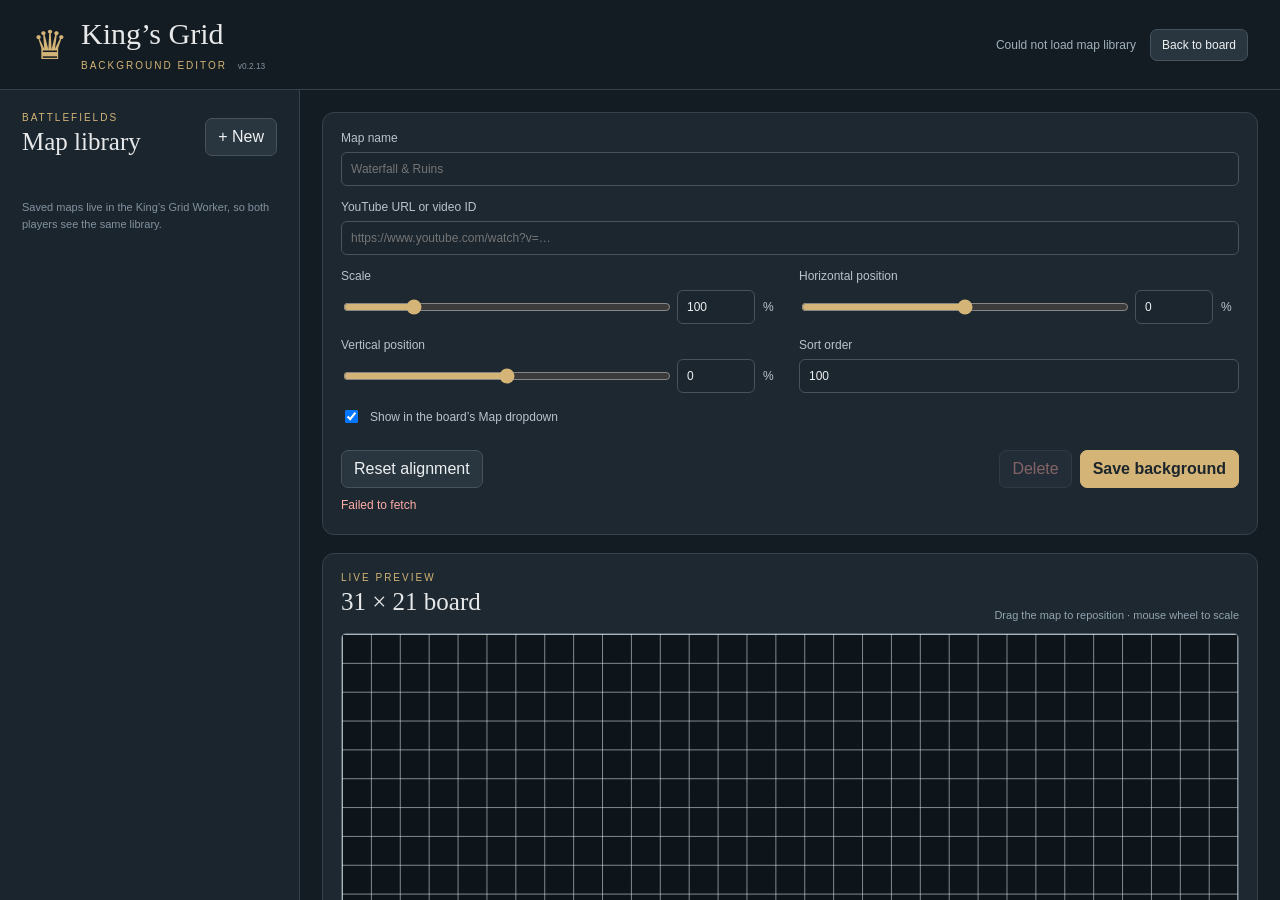
==== background-editor.html @ 61ca35c9 "Add files via upload" ====
<!doctype html>
<html lang="en">
<head>
<meta charset="utf-8">
<meta name="viewport" content="width=device-width,initial-scale=1">
<title>King’s Grid • Background Editor</title>
<link rel="stylesheet" href="background-editor.css">
</head>
<body>
<header>
  <div class="brand"><span class="crown">♛</span><div><h1>King’s Grid</h1><span class="eyebrow">BACKGROUND EDITOR <small>v0.2.13</small></span></div></div>
  <div class="header-actions"><span id="status">Connecting…</span><a href="./">Back to board</a></div>
</header>
<main>
  <aside class="library">
    <div class="library-head"><div><div class="eyebrow">BATTLEFIELDS</div><h2>Map library</h2></div><button id="newMap">+ New</button></div>
    <div id="mapList" class="map-list"></div>
    <p class="note">Saved maps live in the King’s Grid Worker, so both players see the same library.</p>
  </aside>

  <section class="editor">
    <div class="form-card">
      <div class="form-grid">
        <label class="wide">Map name<input id="mapName" maxlength="60" placeholder="Waterfall & Ruins"></label>
        <label class="wide">YouTube URL or video ID<input id="youtubeUrl" placeholder="https://www.youtube.com/watch?v=…"></label>
        <label>Scale
          <div class="paired"><input id="scale" type="range" min="50" max="300" step="1" value="100"><input id="scaleNumber" type="number" min="50" max="300" step="1" value="100"><span>%</span></div>
        </label>
        <label>Horizontal position
          <div class="paired"><input id="offsetX" type="range" min="-100" max="100" step="0.5" value="0"><input id="offsetXNumber" type="number" min="-100" max="100" step="0.5" value="0"><span>%</span></div>
        </label>
        <label>Vertical position
          <div class="paired"><input id="offsetY" type="range" min="-100" max="100" step="0.5" value="0"><input id="offsetYNumber" type="number" min="-100" max="100" step="0.5" value="0"><span>%</span></div>
        </label>
        <label>Sort order<input id="sortOrder" type="number" step="1" value="100"></label>
        <label class="check"><input id="enabled" type="checkbox" checked> Show in the board’s Map dropdown</label>
      </div>
      <div class="actions">
        <button id="resetPosition">Reset alignment</button>
        <span class="spacer"></span>
        <button id="deleteMap" class="danger">Delete</button>
        <button id="saveMap" class="primary">Save background</button>
      </div>
      <div id="message" role="status"></div>
    </div>

    <div class="preview-card">
      <div class="preview-head"><div><div class="eyebrow">LIVE PREVIEW</div><h2>31 × 21 board</h2></div><div class="tip">Drag the map to reposition · mouse wheel to scale</div></div>
      <div id="preview" class="preview">
        <div id="videoLayer" class="video-layer"></div>
        <div class="grid-overlay"></div>
        <div id="anchor" class="anchor" title="Background anchor"></div>
        <div id="dragSurface" class="drag-surface" aria-label="Drag background to reposition"></div>
      </div>
      <div class="preview-footer"><span>Grid and pieces stay fixed. Only the animated background moves.</span><span id="coordinates">Scale 100% · X 0% · Y 0%</span></div>
    </div>
  </section>
</main>
<script type="module" src="background-editor.js"></script>
</body>
</html>
---- background-editor.css ----
:root{font-family:Inter,Segoe UI,Arial,sans-serif;color:#e6e8e9;background:#141c23;--gold:#d4b477;--line:#35414b}*{box-sizing:border-box}body{margin:0;background:#141c23;color:#e6e8e9}button,input{font:inherit}button,a{border:1px solid #46535d;border-radius:7px;background:#29353f;color:#eef1f2;padding:9px 12px;cursor:pointer;text-decoration:none}button:hover,a:hover{background:#3a4a56}button.primary{background:var(--gold);border-color:var(--gold);color:#1c252c;font-weight:800}button.danger{color:#ffaca5}button:disabled{opacity:.45;cursor:not-allowed}input{width:100%;border:1px solid #46535d;border-radius:6px;background:#1b262f;color:#eef1f2;padding:9px;min-width:0}input:focus,button:focus-visible,a:focus-visible{outline:2px solid var(--gold);outline-offset:2px}header{height:90px;display:flex;align-items:center;padding:18px 32px;border-bottom:1px solid var(--line);gap:25px}.brand{display:flex;align-items:center;gap:13px}.crown{color:var(--gold);font-size:40px}h1{font:30px Georgia,serif;margin:0 0 4px}.eyebrow{font-size:10px;letter-spacing:2px;color:var(--gold)}small{letter-spacing:0;color:#8394a0;margin-left:6px}.header-actions{margin-left:auto;display:flex;align-items:center;gap:14px;color:#9fb0bb;font-size:12px}.header-actions a{padding:8px 11px}main{display:grid;grid-template-columns:300px minmax(0,1fr);height:calc(100vh - 90px)}.library{border-right:1px solid var(--line);padding:22px;background:#1b252e;overflow:auto}.library-head{display:flex;align-items:center;justify-content:space-between;gap:12px}.library h2,.preview-head h2{font:25px Georgia,serif;margin:5px 0}.map-list{display:grid;gap:7px;margin-top:18px}.map-item{width:100%;text-align:left;padding:11px 12px}.map-item strong{display:block;font-size:13px}.map-item span{display:block;color:#8fa0ac;font-size:10px;margin-top:3px}.map-item.active{border-color:var(--gold);box-shadow:inset 0 0 0 1px var(--gold)}.map-item.disabled-map{opacity:.58}.note{color:#82939f;font-size:11px;line-height:1.55;margin-top:20px}.editor{padding:22px;overflow:auto;display:grid;gap:18px;align-content:start}.form-card,.preview-card{background:#1d2831;border:1px solid var(--line);border-radius:12px;padding:18px}.form-grid{display:grid;grid-template-columns:repeat(2,minmax(0,1fr));gap:14px 18px}.form-grid label{display:grid;gap:7px;color:#b9c3ca;font-size:12px}.form-grid .wide{grid-column:1/-1}.paired{display:grid;grid-template-columns:minmax(120px,1fr) 78px 18px;align-items:center;gap:8px}.paired input[type=range]{padding:0;accent-color:var(--gold)}.check{display:flex!important;align-items:center;gap:9px!important;align-self:end;padding-bottom:8px}.check input{width:auto}.actions{display:flex;align-items:center;gap:8px;margin-top:16px}.spacer{flex:1}#message{min-height:18px;margin-top:10px;color:#9fd6b5;font-size:12px}.preview-head{display:flex;align-items:end;justify-content:space-between;gap:20px;margin-bottom:12px}.tip{color:#93a4af;font-size:11px}.preview{position:relative;width:min(100%,1100px);aspect-ratio:31/21;margin:auto;background:#0d141a;overflow:hidden;border:1px solid #52616b;border-radius:5px;touch-action:none;user-select:none}.video-layer{position:absolute;inset:0;overflow:hidden}.video-layer iframe{position:absolute;left:50%;top:50%;width:147%;height:122%;transform:translate(-50%,-50%);border:0;pointer-events:none}.grid-overlay{position:absolute;inset:0;pointer-events:none;background-image:linear-gradient(to right,rgba(225,233,234,.55) 1px,transparent 1px),linear-gradient(to bottom,rgba(225,233,234,.55) 1px,transparent 1px);background-size:calc(100% / 31) calc(100% / 21);box-shadow:inset 0 0 0 1px rgba(225,233,234,.45)}.anchor{position:absolute;left:50%;top:50%;width:14px;height:14px;border:2px solid var(--gold);border-radius:50%;transform:translate(-50%,-50%);pointer-events:none;z-index:3;box-shadow:0 0 0 2px #0008}.anchor:before,.anchor:after{content:"";position:absolute;background:var(--gold);left:50%;top:50%;transform:translate(-50%,-50%)}.anchor:before{width:24px;height:1px}.anchor:after{width:1px;height:24px}.drag-surface{position:absolute;inset:0;z-index:4;cursor:grab}.drag-surface.dragging{cursor:grabbing}.preview-footer{display:flex;justify-content:space-between;gap:20px;color:#8fa0ac;font-size:10px;margin-top:10px}@media(max-width:900px){main{grid-template-columns:230px 1fr}.form-grid{grid-template-columns:1fr}.form-grid .wide{grid-column:auto}.preview-head{align-items:start;flex-direction:column}}@media(max-width:650px){header{padding:12px 16px}.header-actions #status{display:none}main{display:block;height:auto}.library{border-right:0;border-bottom:1px solid var(--line)}.editor{padding:12px}.preview-footer{flex-direction:column}.paired{grid-template-columns:1fr 70px 18px}}
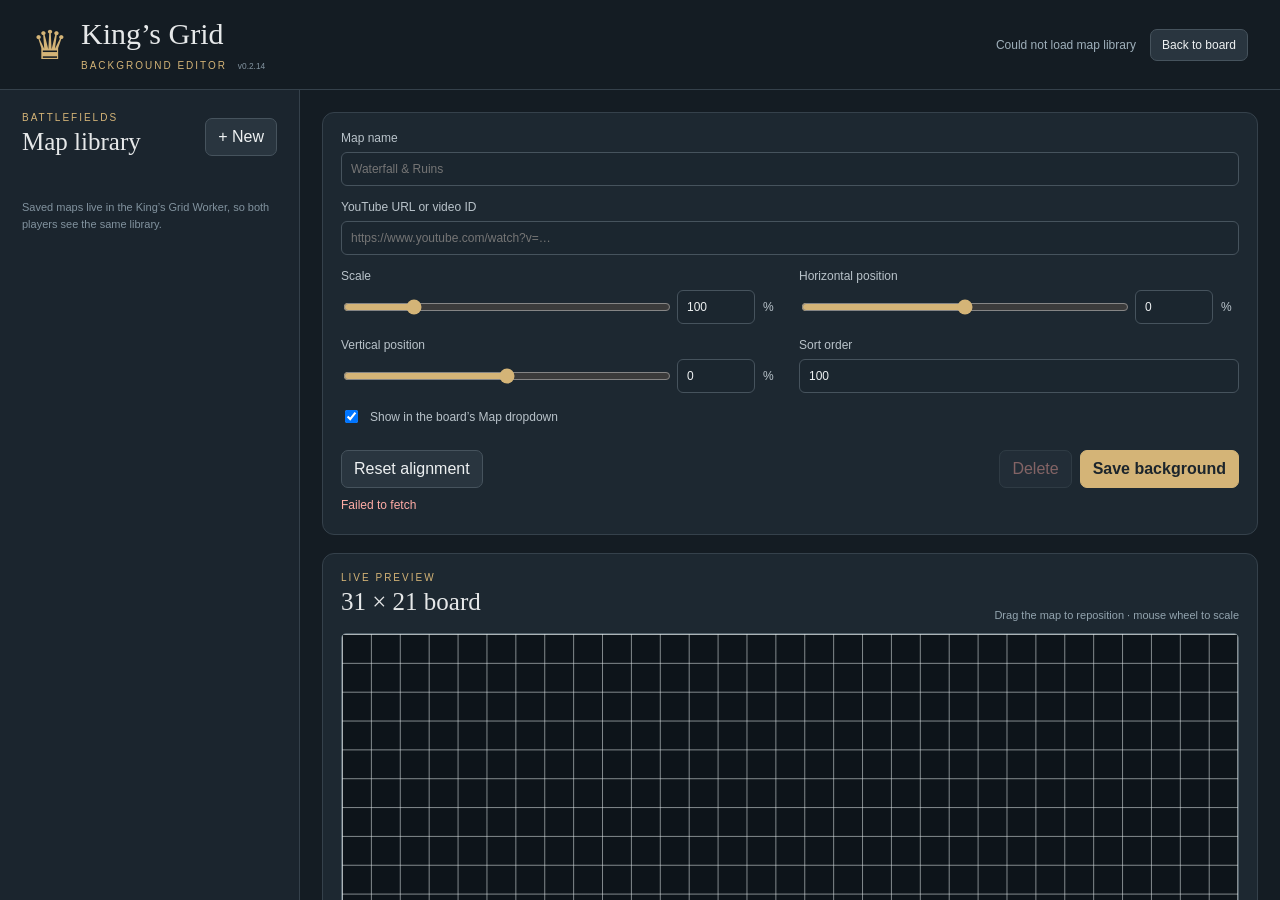
==== commit 99ced846: "Add files via upload" ====
--- a/background-editor.html
+++ b/background-editor.html
@@ -8,8 +8,8 @@
 </head>
 <body>
 <header>
-  <div class="brand"><span class="crown">♛</span><div><h1>King’s Grid</h1><span class="eyebrow">BACKGROUND EDITOR <small>v0.2.13</small></span></div></div>
-  <div class="header-actions"><span id="status">Connecting…</span><a href="./">Back to board</a></div>
+  <div class="brand"><span class="crown">♛</span><div><h1>King’s Grid</h1><span class="eyebrow">BACKGROUND EDITOR <small>v0.2.14</small></span></div></div>
+  <div class="header-actions"><span id="status">Connecting…</span><a id="backToBoard" href="./">Back to board</a></div>
 </header>
 <main>
   <aside class="library">
